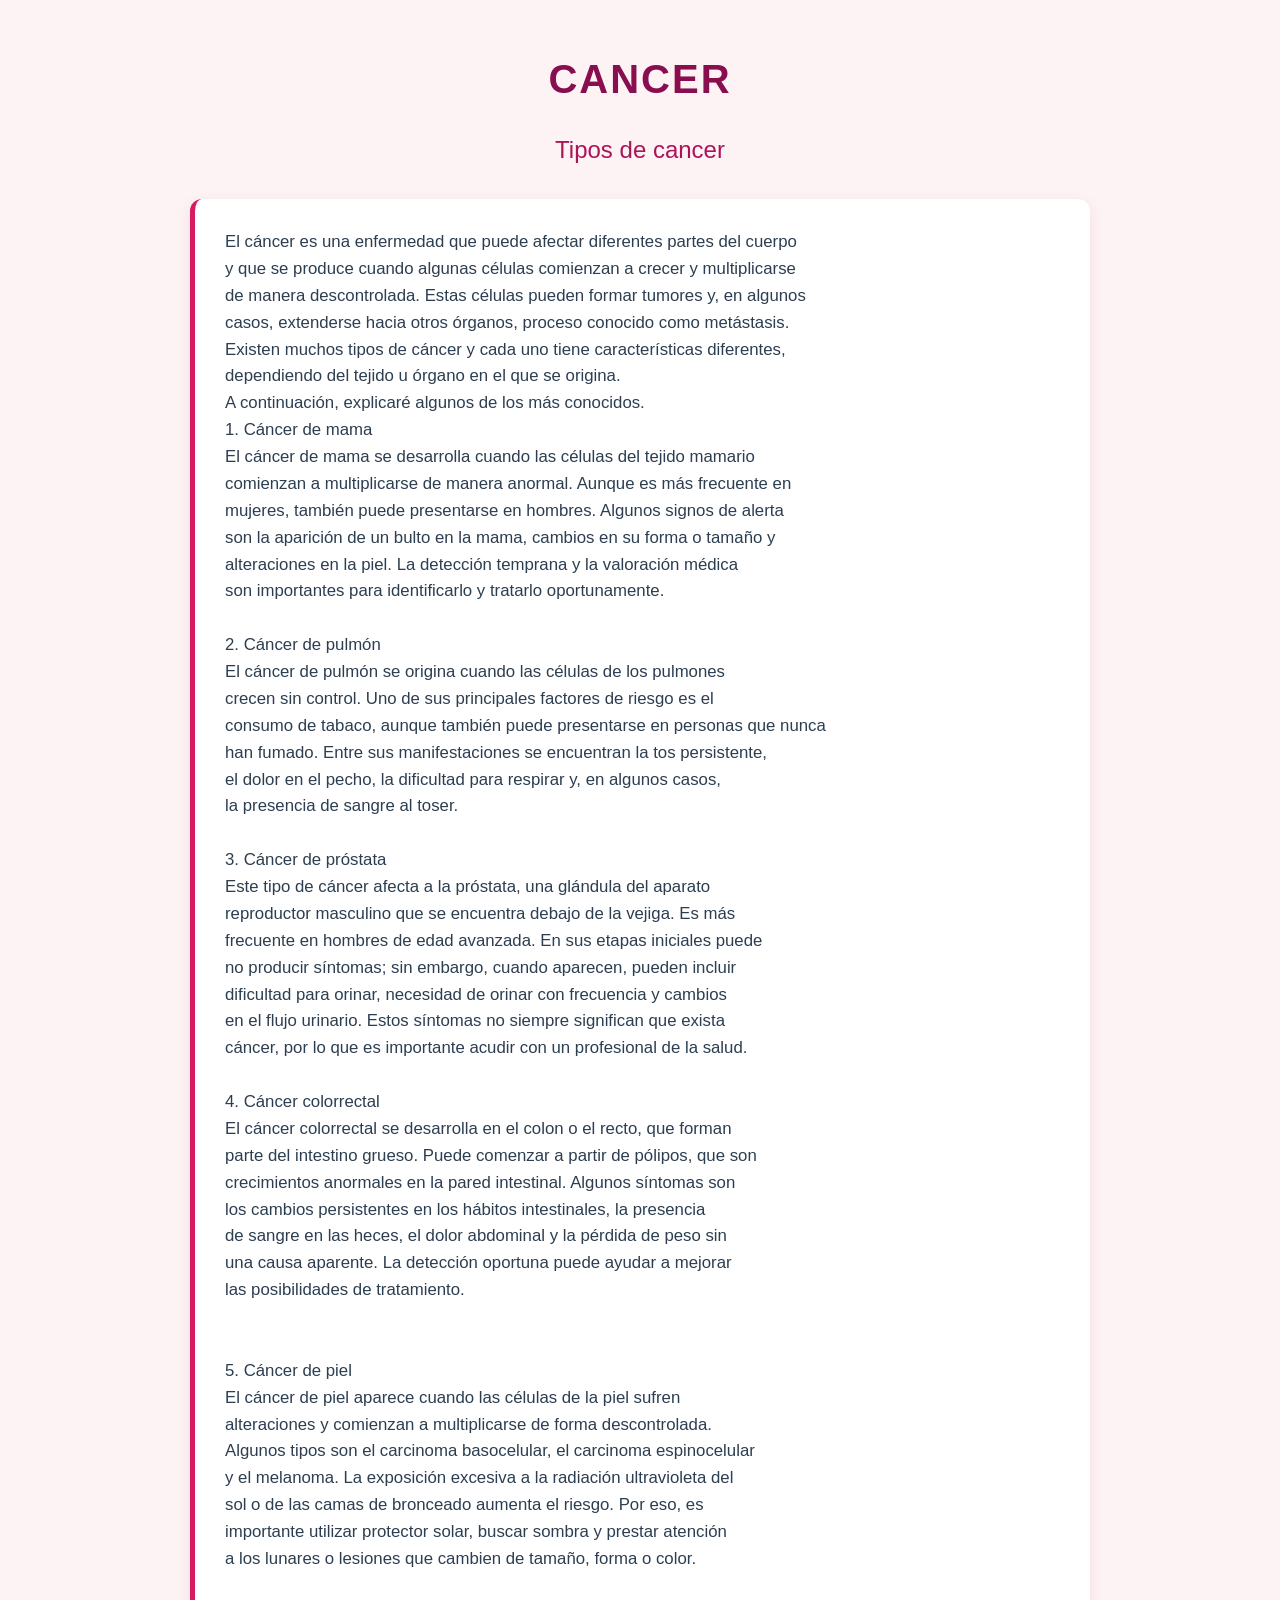
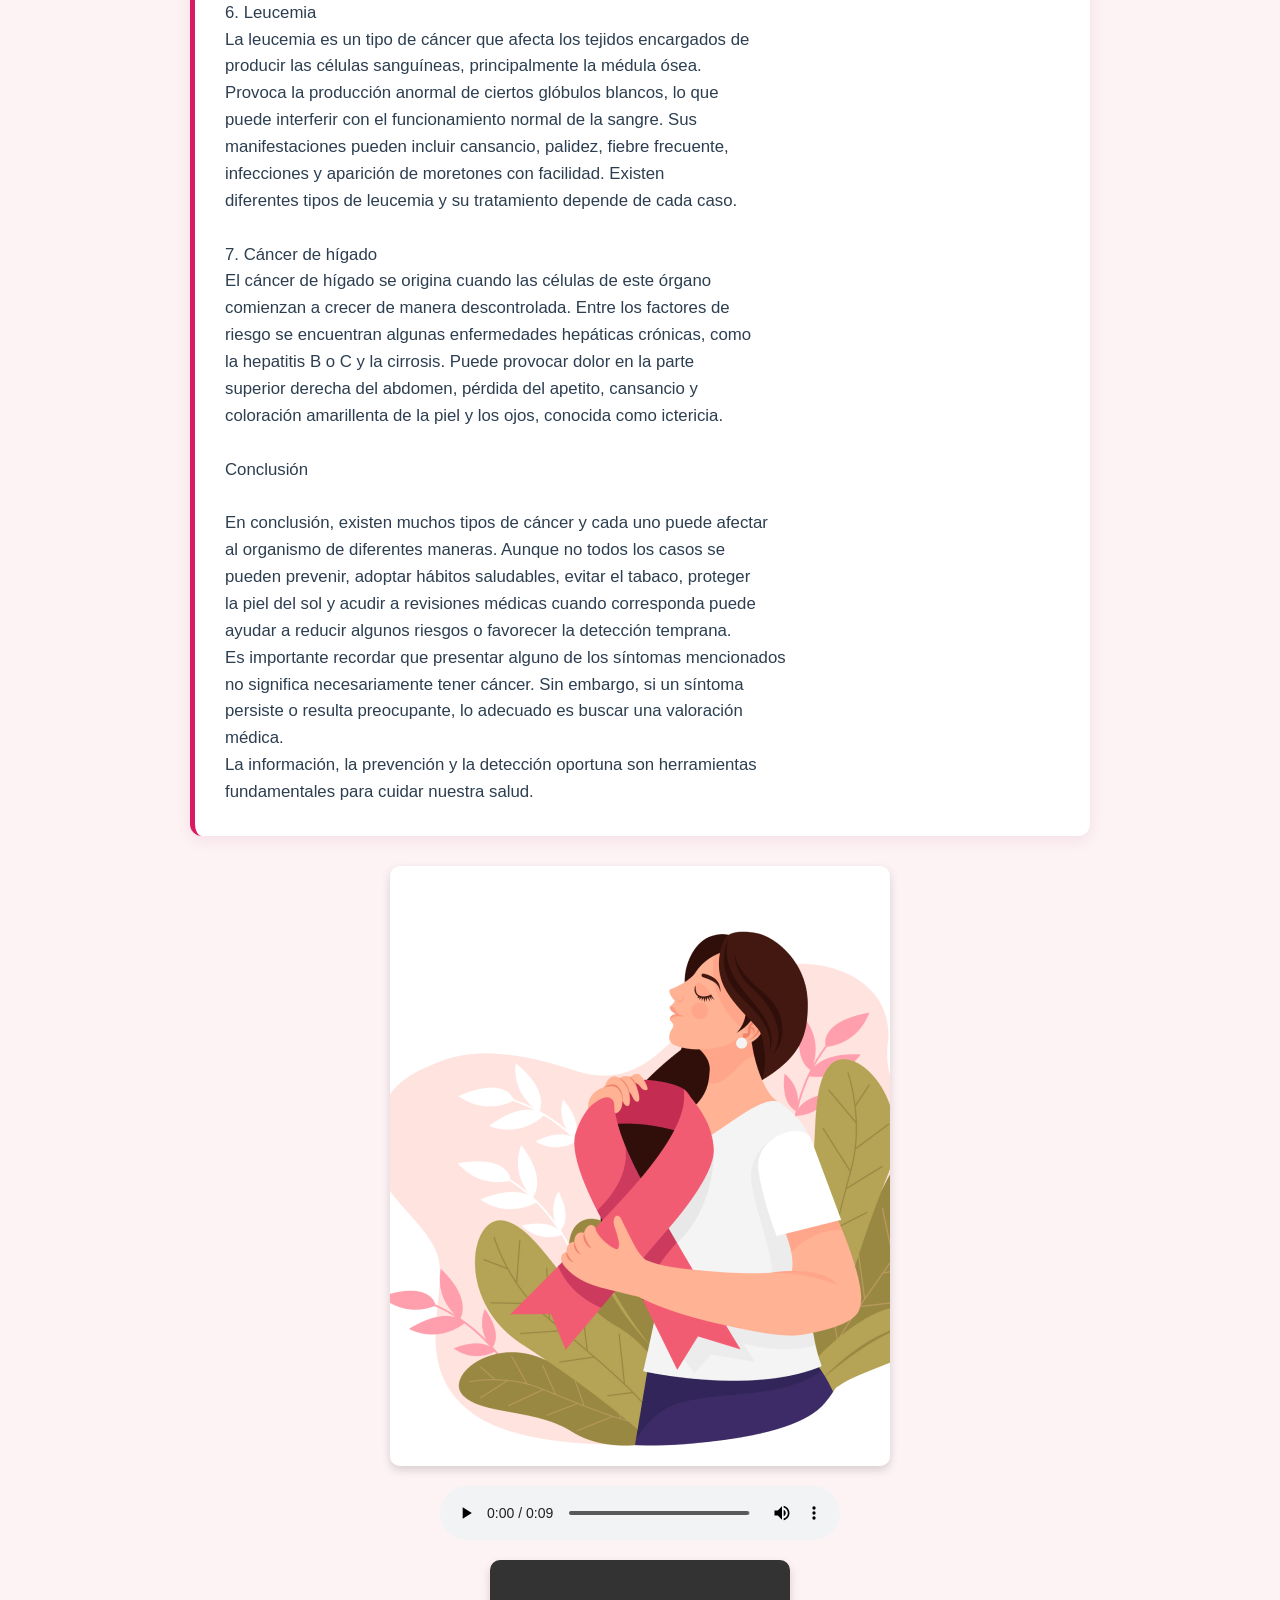
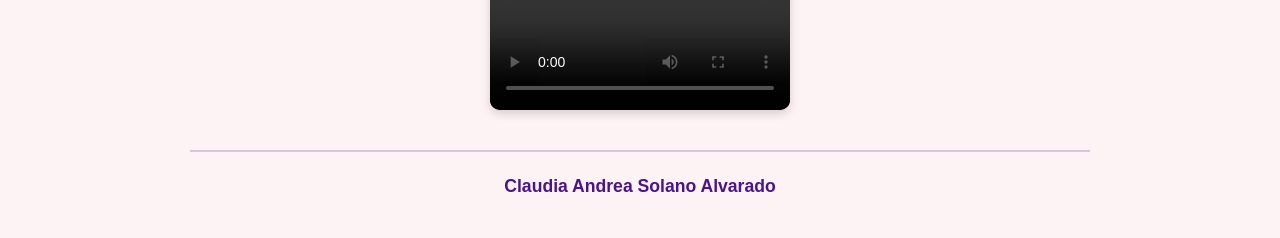
==== index.html @ 87fee51e "Proyecto Andrea" ====
<!DOCTYPE html>
<html lang="es">
<head>
    <meta charset="UTF-8">
    <meta name="viewport" content="width=device-width, initial-scale=1.0">
    <title>proyecto</title>
    <link rel="stylesheet" href="Estilos.css">
    
    <h1>CANCER</h1>
    <h2>Tipos de cancer</h2>

    <p>El cáncer es una enfermedad que puede afectar diferentes partes del cuerpo 
        y que se produce cuando algunas células comienzan a crecer y multiplicarse
        de manera descontrolada. Estas células pueden formar tumores y, en algunos
        casos, extenderse hacia otros órganos, proceso conocido como metástasis.
        Existen muchos tipos de cáncer y cada uno tiene características diferentes, 
        dependiendo del tejido u órgano en el que se origina. 
        A continuación, explicaré algunos de los más conocidos.
         1. Cáncer de mama
        El cáncer de mama se desarrolla cuando las células del tejido mamario 
        comienzan a multiplicarse de manera anormal. Aunque es más frecuente en
        mujeres, también puede presentarse en hombres. Algunos signos de alerta 
        son la aparición de un bulto en la mama, cambios en su forma o tamaño y
        alteraciones en la piel. La detección temprana y la valoración médica 
        son importantes para identificarlo y tratarlo oportunamente.
    
        2. Cáncer de pulmón
         El cáncer de pulmón se origina cuando las células de los pulmones 
         crecen sin control. Uno de sus principales factores de riesgo es el 
         consumo de tabaco, aunque también puede presentarse en personas que nunca 
         han fumado. Entre sus manifestaciones se encuentran la tos persistente, 
         el dolor en el pecho, la dificultad para respirar y, en algunos casos, 
         la presencia de sangre al toser.

        3. Cáncer de próstata
        Este tipo de cáncer afecta a la próstata, una glándula del aparato 
        reproductor masculino que se encuentra debajo de la vejiga. Es más 
        frecuente en hombres de edad avanzada. En sus etapas iniciales puede 
        no producir síntomas; sin embargo, cuando aparecen, pueden incluir 
        dificultad para orinar, necesidad de orinar con frecuencia y cambios 
        en el flujo urinario. Estos síntomas no siempre significan que exista 
        cáncer, por lo que es importante acudir con un profesional de la salud.

         4. Cáncer colorrectal
        El cáncer colorrectal se desarrolla en el colon o el recto, que forman 
        parte del intestino grueso. Puede comenzar a partir de pólipos, que son
        crecimientos anormales en la pared intestinal. Algunos síntomas son
        los cambios persistentes en los hábitos intestinales, la presencia 
        de sangre en las heces, el dolor abdominal y la pérdida de peso sin 
        una causa aparente. La detección oportuna puede ayudar a mejorar 
        las posibilidades de tratamiento.


        5. Cáncer de piel
        El cáncer de piel aparece cuando las células de la piel sufren
        alteraciones y comienzan a multiplicarse de forma descontrolada.
        Algunos tipos son el carcinoma basocelular, el carcinoma espinocelular
        y el melanoma. La exposición excesiva a la radiación ultravioleta del 
        sol o de las camas de bronceado aumenta el riesgo. Por eso, es 
        importante utilizar protector solar, buscar sombra y prestar atención
        a los lunares o lesiones que cambien de tamaño, forma o color.

         6. Leucemia
         La leucemia es un tipo de cáncer que afecta los tejidos encargados de 
         producir las células sanguíneas, principalmente la médula ósea. 
         Provoca la producción anormal de ciertos glóbulos blancos, lo que 
         puede interferir con el funcionamiento normal de la sangre. Sus 
         manifestaciones pueden incluir cansancio, palidez, fiebre frecuente, 
         infecciones y aparición de moretones con facilidad. Existen 
         diferentes tipos de leucemia y su tratamiento depende de cada caso.

        7. Cáncer de hígado
         El cáncer de hígado se origina cuando las células de este órgano 
         comienzan a crecer de manera descontrolada. Entre los factores de 
         riesgo se encuentran algunas enfermedades hepáticas crónicas, como 
         la hepatitis B o C y la cirrosis. Puede provocar dolor en la parte 
         superior derecha del abdomen, pérdida del apetito, cansancio y 
         coloración amarillenta de la piel y los ojos, conocida como ictericia.

         Conclusión

        En conclusión, existen muchos tipos de cáncer y cada uno puede afectar 
        al organismo de diferentes maneras. Aunque no todos los casos se 
        pueden prevenir, adoptar hábitos saludables, evitar el tabaco, proteger 
        la piel del sol y acudir a revisiones médicas cuando corresponda puede 
        ayudar a reducir algunos riesgos o favorecer la detección temprana.
        Es importante recordar que presentar alguno de los síntomas mencionados 
        no significa necesariamente tener cáncer. Sin embargo, si un síntoma 
        persiste o resulta preocupante, lo adecuado es buscar una valoración 
        médica.
        La información, la prevención y la detección oportuna son herramientas 
        fundamentales para cuidar nuestra salud.
    </p>
    <img src="imagenes andrea/imagen 1.png">
    <audio controls>
        <source src="imagenes andrea/WhatsApp Audio 2026-10-09 at 7.30.56 PM (1).mpeg">
    </audio>
<video controls>
    <source src="imagenes andrea/video.mp4">
</video>
    <h3>Claudia Andrea Solano Alvarado</h3>
</head>
<body>
    
</body>
</html>
---- Estilos.css ----
/* Configuración general y tipografía */
body {
    font-family: 'Segoe UI', Tahoma, Geneva, Verdana, sans-serif;
    background-color: #fdf2f4; /* Rosa muy pálido de fondo */
    color: #2c3e50; /* Texto oscuro para buena lectura */
    line-height: 1.6;
    margin: 0;
    padding: 20px;
    max-width: 900px;
    margin-left: auto;
    margin-right: auto;
}

/* Encabezados principales */
h1 {
    color: #880e4f; /* Tono vino / rosa oscuro */
    text-align: center;
    font-size: 2.5rem;
    margin-bottom: 5px;
    text-transform: uppercase;
    letter-spacing: 2px;
}

h2 {
    color: #ad1457;
    text-align: center;
    font-size: 1.5rem;
    margin-bottom: 30px;
    font-weight: 400;
}

/* Estilo para los párrafos de contenido general */
p {
    background: #ffffff;
    padding: 30px;
    border-radius: 12px;
    box-shadow: 0 4px 15px rgba(136, 14, 79, 0.08);
    font-size: 1.05rem;
    text-align: justify;
    white-space: pre-line; /* Respeta los saltos de línea originales del texto */
    border-left: 5px solid #d81b60; /* Franja decorativa lateral */
    margin-bottom: 30px;
}

/* Contenedores multimedia (Imágenes, audios y videos) */
img, video {
    display: block;
    max-width: 100%;
    height: auto;
    border-radius: 10px;
    margin: 20px auto;
    box-shadow: 0 4px 10px rgba(0, 0, 0, 0.15);
}

audio {
    display: block;
    margin: 20px auto;
    width: 100%;
    max-width: 400px;
}

/* Firma o autor final */
h3 {
    text-align: center;
    color: #4a148c;
    font-size: 1.1rem;
    margin-top: 40px;
    font-weight: 600;
    border-top: 2px solid #e1bee7;
    padding-top: 20px;
}
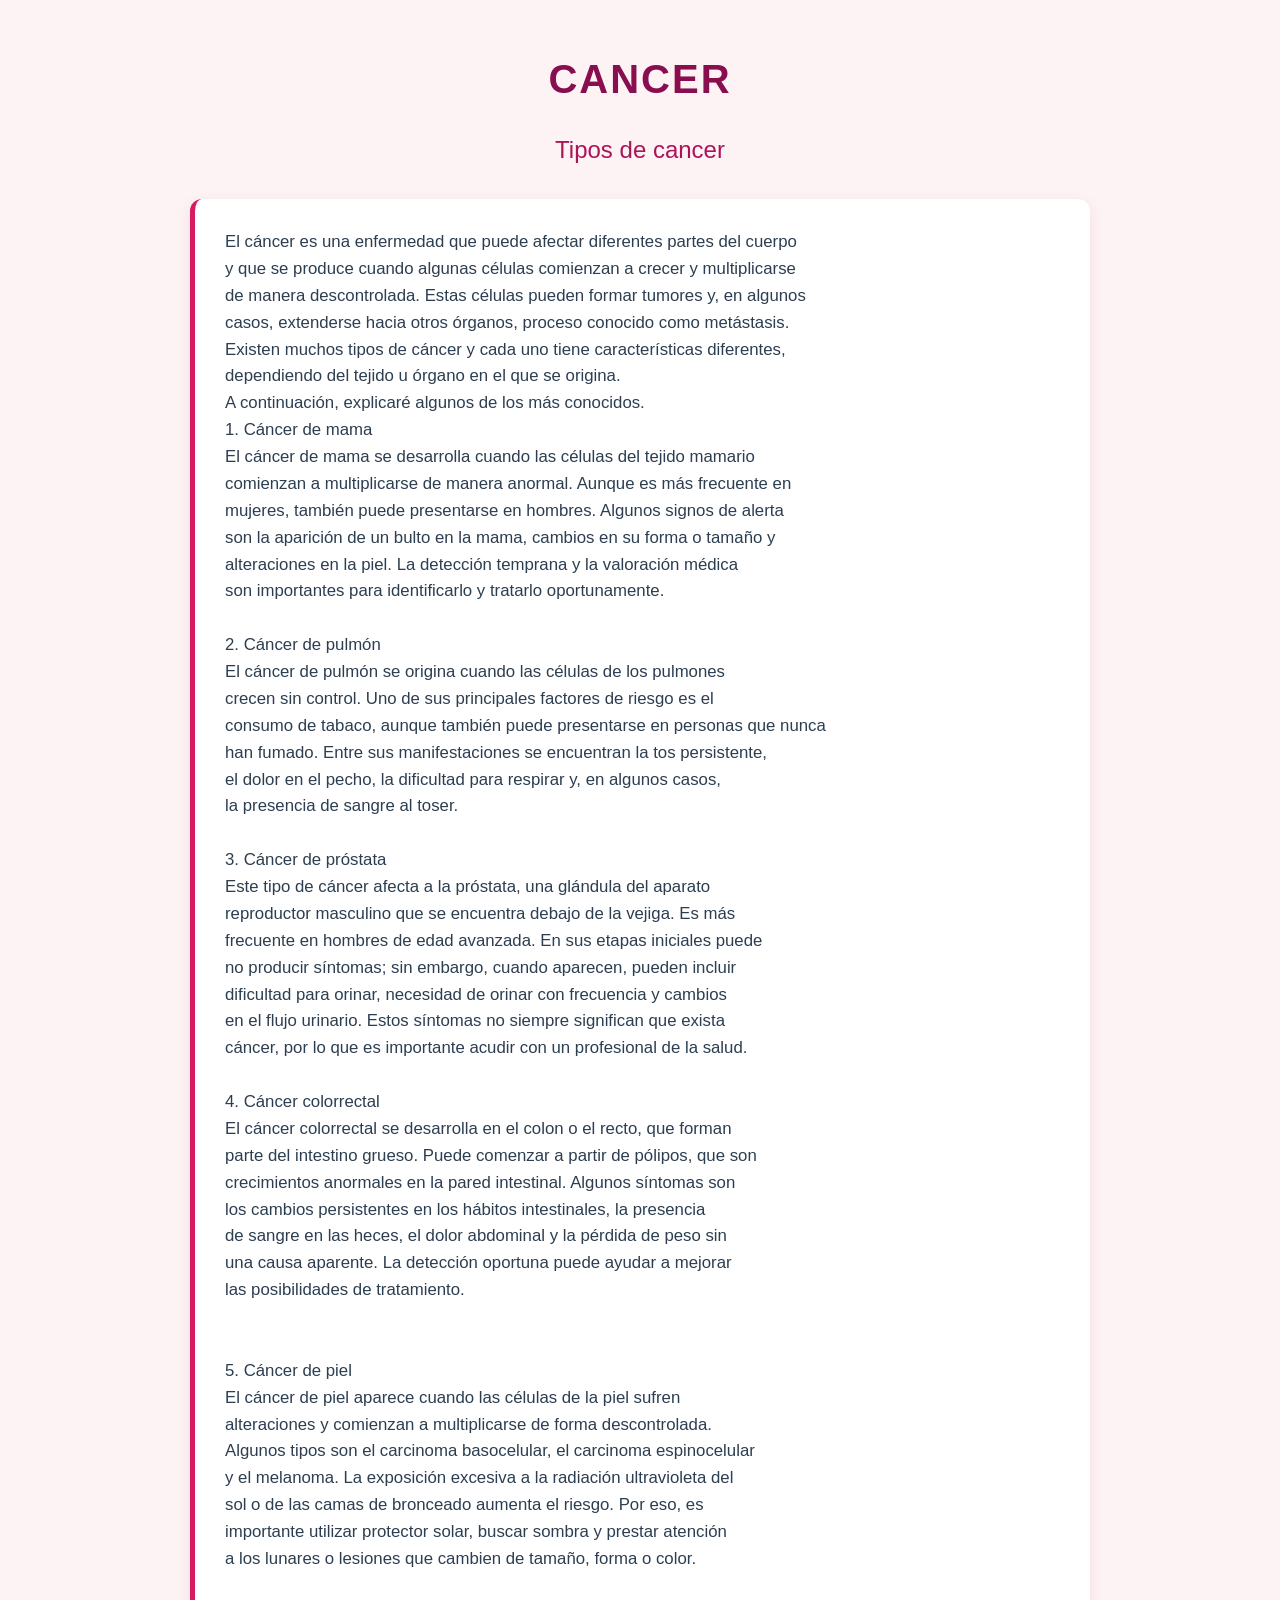
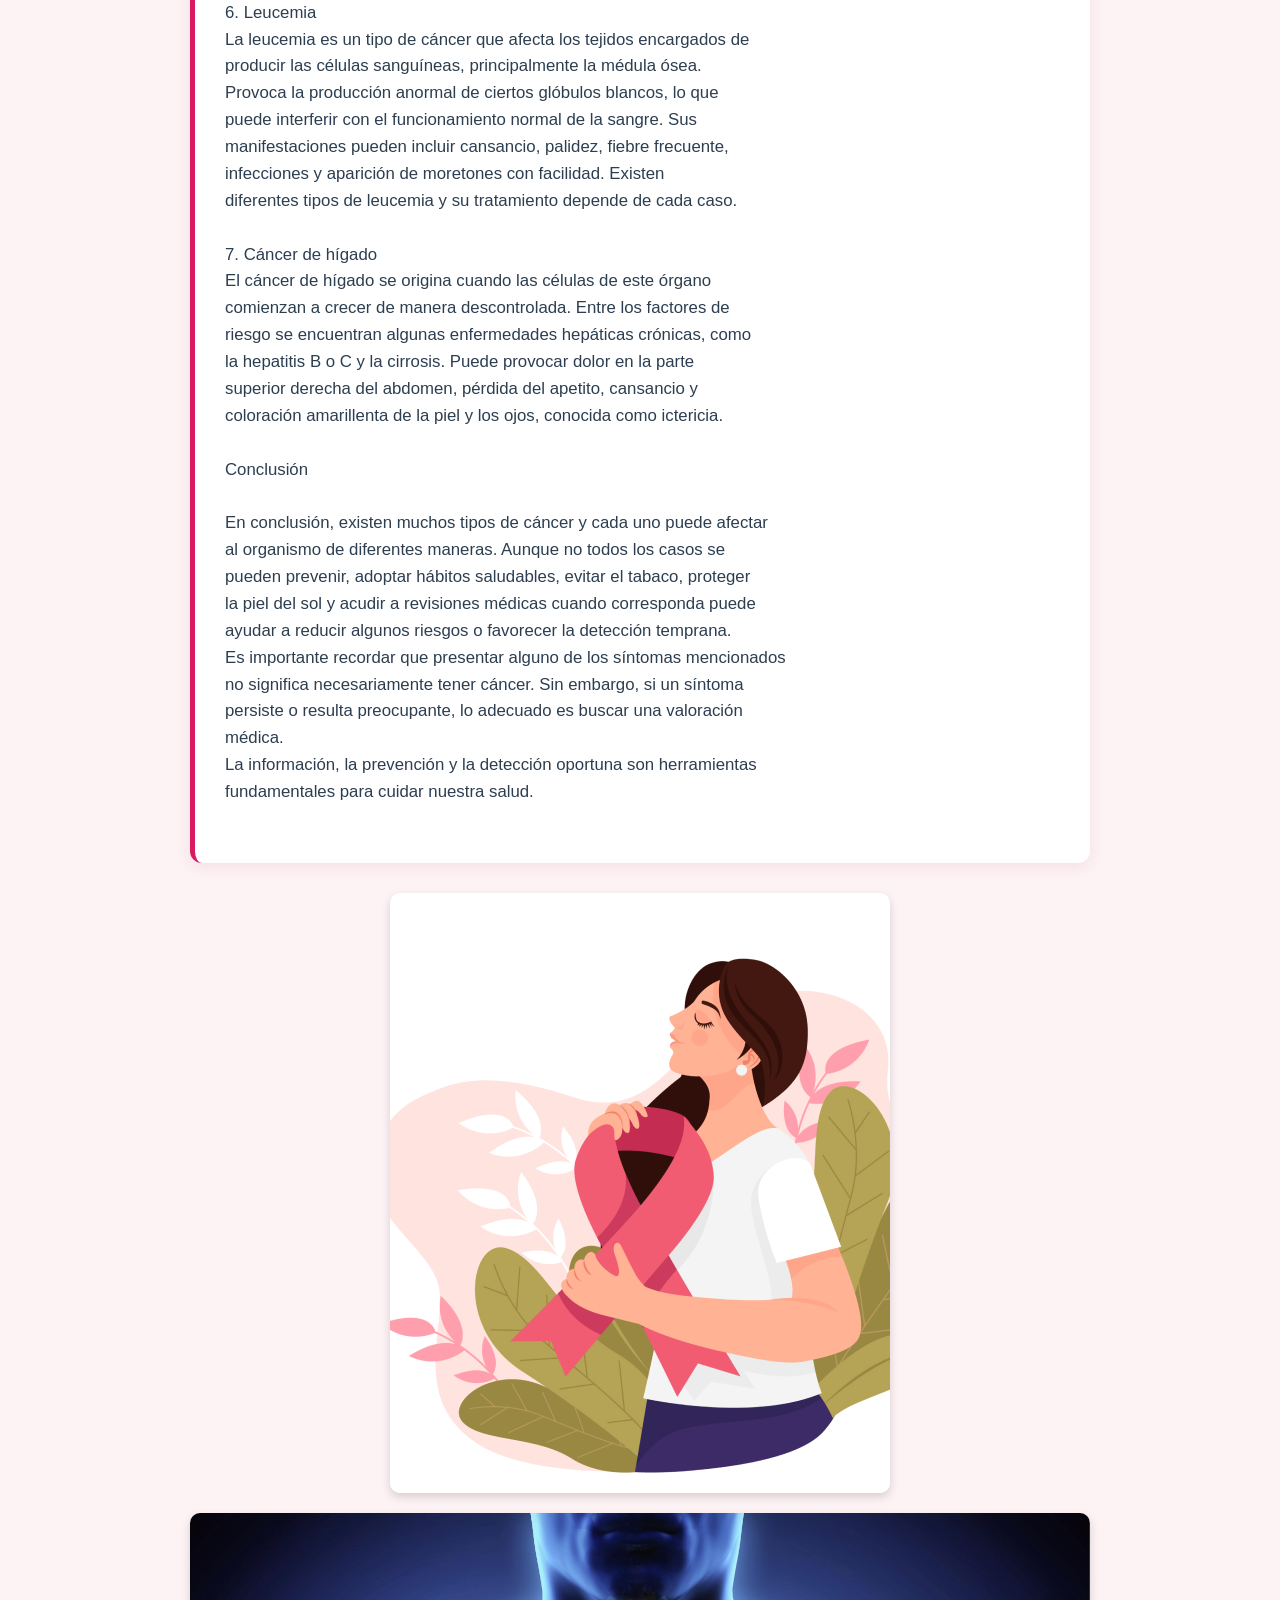
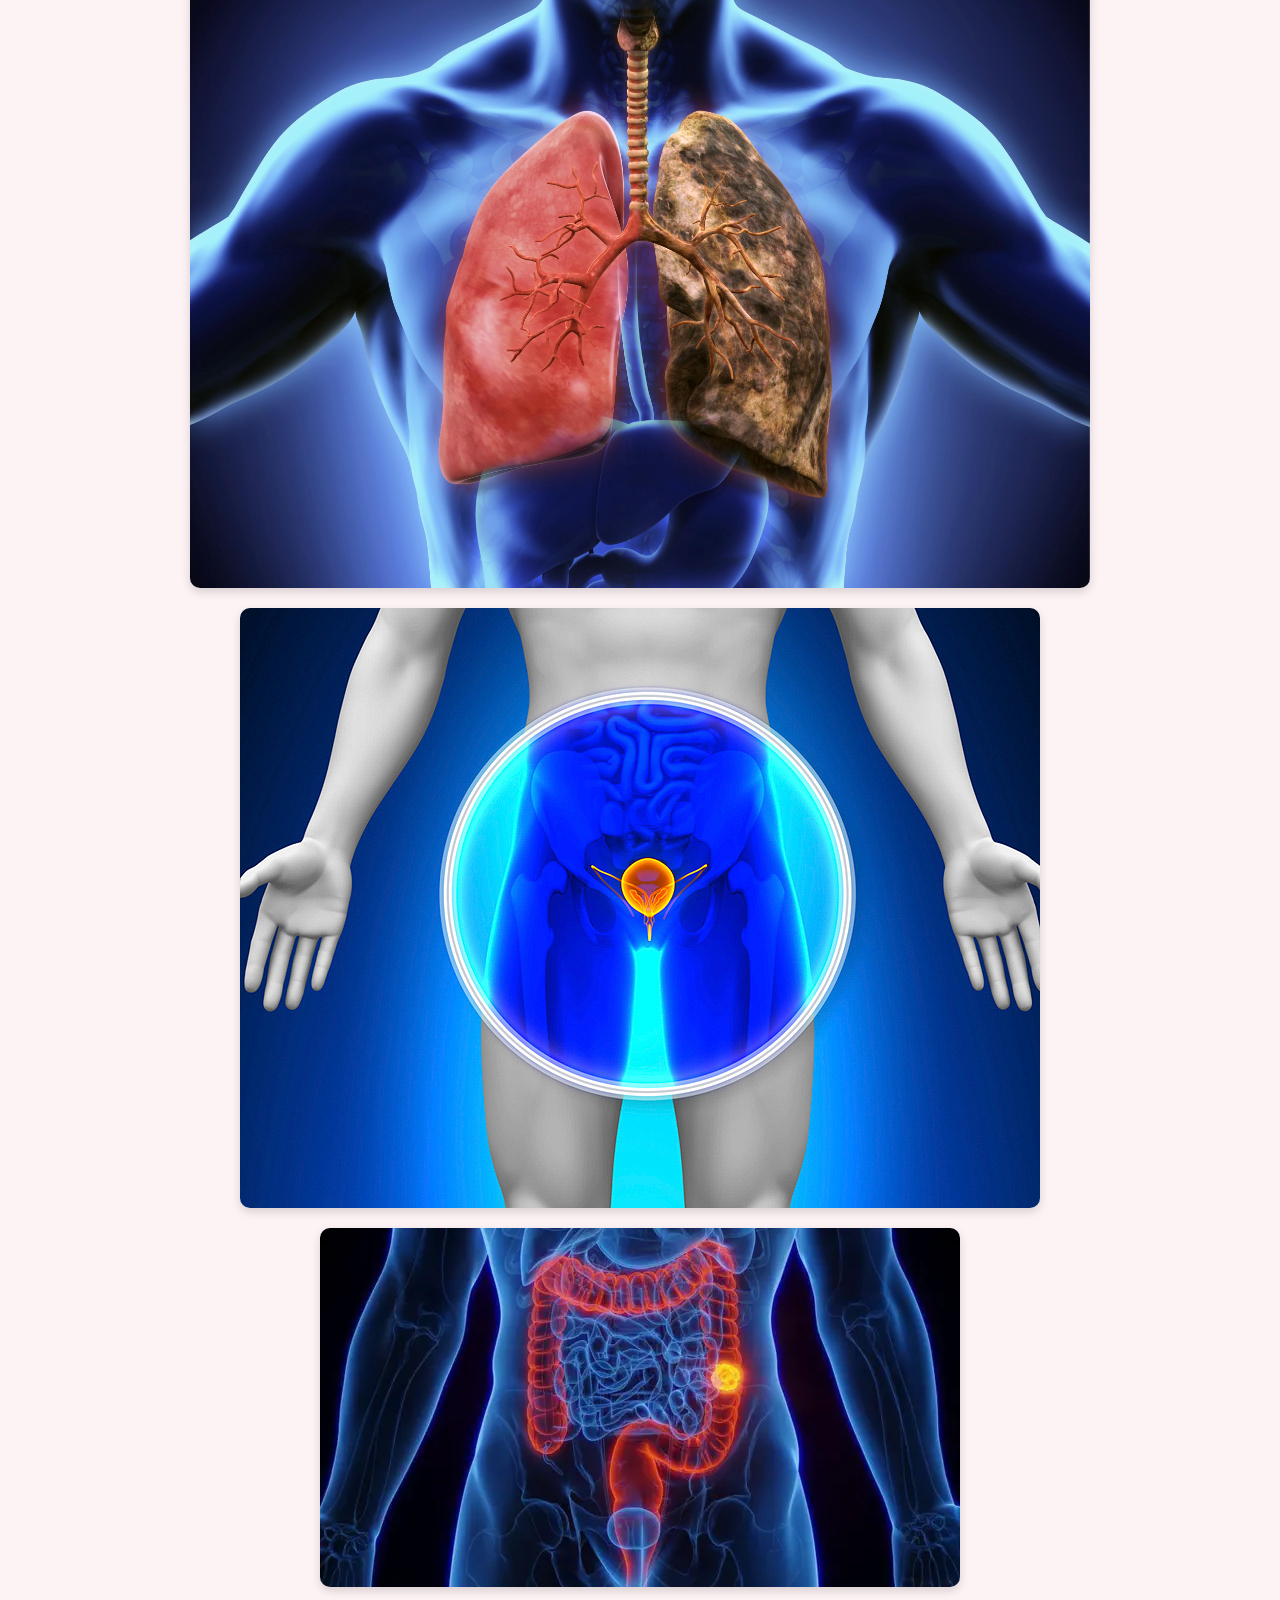
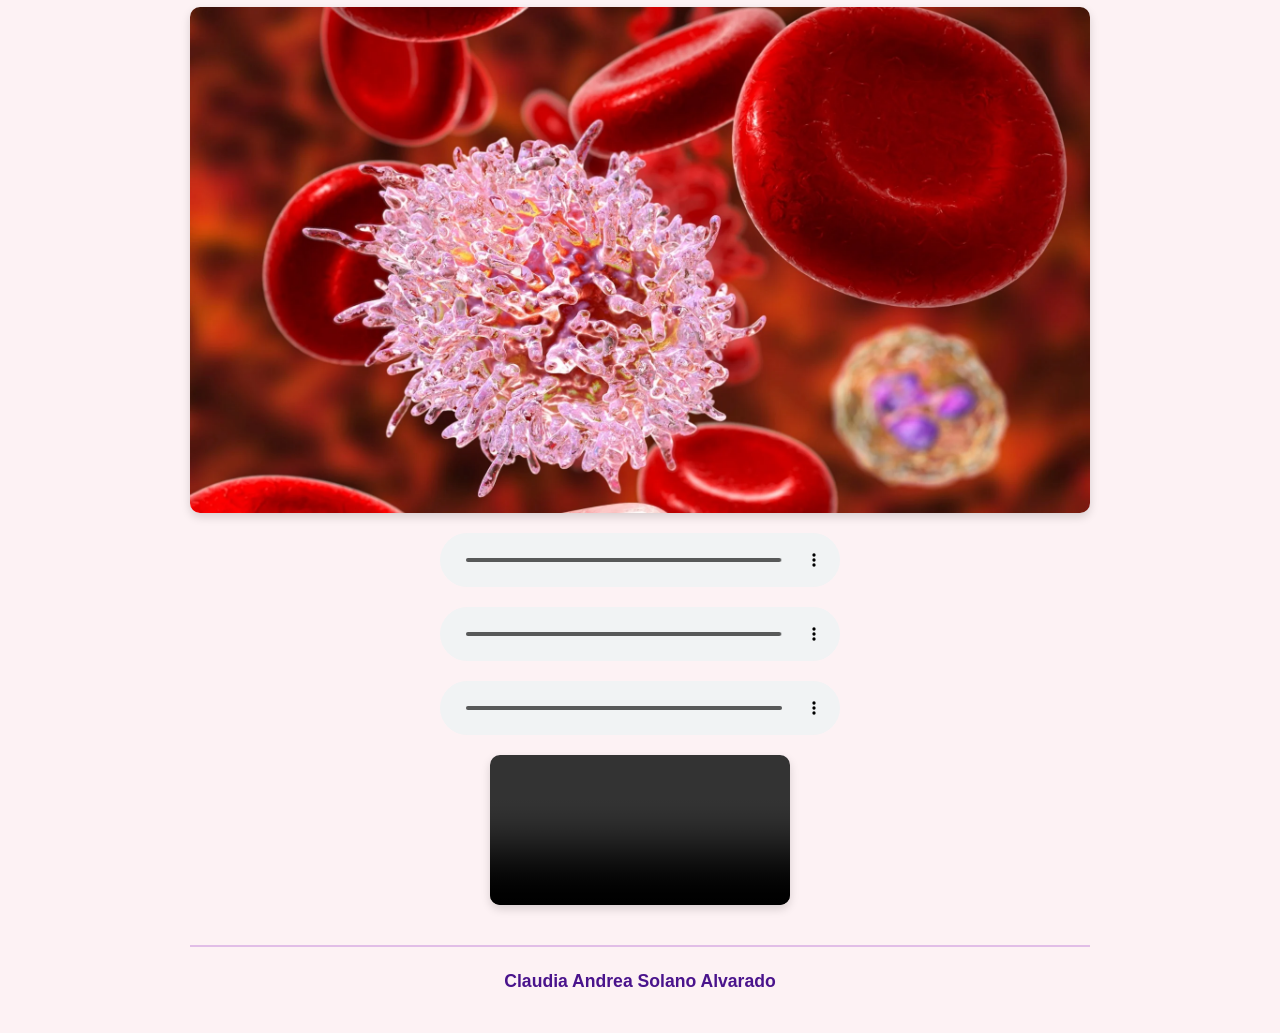
==== commit 62ba4cb6: "Proyecto Andrea" ====
--- a/index.html
+++ b/index.html
@@ -5,7 +5,6 @@
     <meta name="viewport" content="width=device-width, initial-scale=1.0">
     <title>proyecto</title>
     <link rel="stylesheet" href="Estilos.css">
-    
     <h1>CANCER</h1>
     <h2>Tipos de cancer</h2>
 
@@ -90,13 +89,25 @@
         médica.
         La información, la prevención y la detección oportuna son herramientas 
         fundamentales para cuidar nuestra salud.
+        
     </p>
     <img src="imagenes andrea/imagen 1.png">
+    <img src="imagenes andrea/imagen 2.jpg">
+    <img src="imagenes andrea/imagen 3.jpg">
+    <img src="imagenes andrea/imagen 4.webp">
+    <img src="imagenes andrea/imagen 5.webp">
+
     <audio controls>
         <source src="imagenes andrea/WhatsApp Audio 2026-10-09 at 7.30.56 PM (1).mpeg">
     </audio>
+    <audio controls>
+        <source src="imagenes andrea/audio2.mpeg">
+    </audio>
+    <audio controls>
+        <source src="imagenes andrea/audio3.mpeg">
+    </audio>
 <video controls>
-    <source src="imagenes andrea/video.mp4">
+    <source src="imagenes andrea/VIDEO 2.mp4">
 </video>
     <h3>Claudia Andrea Solano Alvarado</h3>
 </head>
